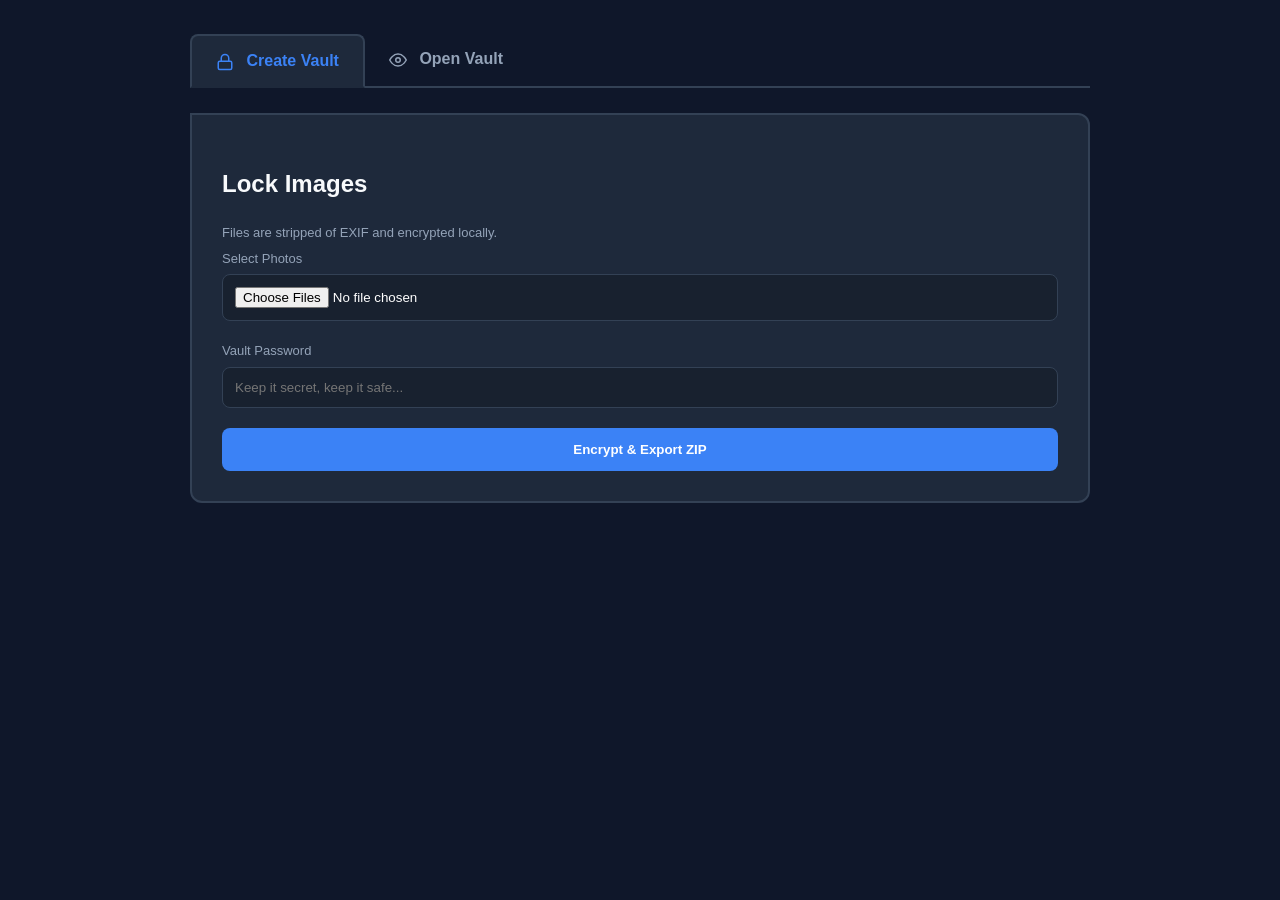
==== index.html @ 3fc197d2 "initial commit" ====
<!DOCTYPE html>
<html lang="en">
<head>
    <meta charset="UTF-8">
    <meta name="viewport" content="width=device-width, initial-scale=1.0, maximum-scale=1.0, user-scalable=no">
    <title>Zero-Knowledge Vault</title>
    
    <script src="https://cdnjs.cloudflare.com/ajax/libs/jszip/3.10.1/jszip.min.js"></script>
    <script src="./script.js" defer></script>
    <link rel="stylesheet" href="./styles.css">
</head>
<body>

   
    <div id="toasts"></div>

    <div id="lockScreen">
        <h1 style="color: var(--danger);"><svg class="icon" viewBox="0 0 24 24" width="32" height="32" stroke="currentColor" stroke-width="2" fill="none"><rect x="3" y="11" width="18" height="11" rx="2" ry="2"></rect><path d="M7 11V7a5 5 0 0 1 10 0v4"></path></svg> Session Expired</h1>
        <p>Memory purged for your safety.</p>
        <button class="btn btn-primary" style="width: auto; margin-top: 20px;" onclick="location.reload()">Re-Authenticate</button>
    </div>

    <div id="lightbox">
        <div style="padding: 15px; display: flex; justify-content: space-between; align-items: center; z-index: 10;">
            <span id="zoomTitle" style="font-weight: bold;">Preview</span>
            <button class="btn btn-sm btn-secondary" style="width: auto; margin: 0;" onclick="Lightbox.close()">✕ Close</button>
        </div>
        <div id="zoomWrapper">
            <img id="zoomImage" src="" />
            <div id="zoomOverlay" style="position: absolute; inset: 0; cursor: grab; z-index: 5;"></div>
        </div>
    </div>

    <div class="tabs-nav">
        <div class="tab-link active" onclick="Tabs.show('encryptTab')">
            <svg class="icon" viewBox="0 0 24 24" width="18" height="18" stroke="currentColor" stroke-width="2" fill="none"><rect x="3" y="11" width="18" height="11" rx="2" ry="2"></rect><path d="M7 11V7a5 5 0 0 1 10 0v4"></path></svg> Create Vault
        </div>
        <div class="tab-link" onclick="Tabs.show('decryptTab')">
            <svg class="icon" viewBox="0 0 24 24" width="18" height="18" stroke="currentColor" stroke-width="2" fill="none"><path d="M1 12s4-8 11-8 11 8 11 8-4 8-11 8-11-8-11-8z"></path><circle cx="12" cy="12" r="3"></circle></svg> Open Vault
        </div>
    </div>

    <div id="encryptTab" class="tab-content active">
        <h2>Lock Images</h2>
        <p class="label">Files are stripped of EXIF and encrypted locally.</p>
        
        <div class="field-group">
            <label class="label">Select Photos</label>
            <input type="file" id="inputFiles" accept="image/*" multiple>
        </div>

        <div class="field-group">
            <label class="label">Vault Password</label>
            <input type="password" id="inputPassEnc" placeholder="Keep it secret, keep it safe...">
        </div>

        <button id="btnRunEnc" class="btn btn-primary" onclick="App.runEncryption()">Encrypt & Export ZIP</button>
    </div>

    <div id="decryptTab" class="tab-content">
        <h2>Unlock Vault</h2>
        
        <div class="toggle-group">
            <input type="radio" id="modeZip" name="decMode" value="zip" checked onchange="Tabs.toggleInputMode()">
            <label for="modeZip">ZIP Archive</label>
            <input type="radio" id="modeFolder" name="decMode" value="folder" onchange="Tabs.toggleInputMode()">
            <label for="modeFolder">Folder</label>
        </div>

        <div id="boxZip" class="field-group">
            <label class="label">Vault ZIP</label>
            <input type="file" id="inputZip" accept=".zip">
        </div>

        <div id="boxFolder" class="field-group" style="display: none;">
            <label class="label">Vault Folder</label>
            <input type="file" id="inputFolder" webkitdirectory directory multiple>
        </div>

        <div class="field-group">
            <label class="label">Password</label>
            <input type="password" id="inputPassDec" placeholder="Enter password">
        </div>

        <button id="btnRunDec" class="btn btn-primary" onclick="App.runDecryption()">Unlock & View</button>
        
        <p id="batchStatus" style="text-align: center; font-size: 13px; color: var(--primary); margin-top: 15px;"></p>
        <div id="galleryGrid"></div>
        <button id="btnLoadMore" class="btn btn-secondary" onclick="App.loadNextBatch()">Load Next 10 Images</button>
    </div>
</body>
</html>
---- styles.css ----
/* ========================================================================
           1. DESIGN SYSTEM (CSS Variables)
           ======================================================================== */
:root {
  --bg-color: #0f172a;
  --panel-bg: #1e293b;
  --primary: #3b82f6;
  --primary-hover: #2563eb;
  --text-main: #f8fafc;
  --text-muted: #94a3b8;
  --danger: #ef4444;
  --success: #10b981;
  --border-color: #334155;
  --card-bg: rgba(0, 0, 0, 0.3);
}

/* ========================================================================
           2. BASE STYLES & LAYOUT
           ======================================================================== */
body {
  font-family:
    -apple-system, BlinkMacSystemFont, "Segoe UI", Roboto, sans-serif;
  background-color: var(--bg-color);
  color: var(--text-main);
  max-width: 900px;
  margin: 2rem auto;
  padding: 0 1rem;
  line-height: 1.6;
  overscroll-behavior: none;
}

.icon {
  vertical-align: middle;
  margin-right: 8px;
}

/* ========================================================================
           3. FORM CONTROLS & BUTTONS
           ======================================================================== */
.field-group {
  margin-bottom: 20px;
}
.label {
  display: block;
  font-size: 13px;
  color: var(--text-muted);
  margin-bottom: 5px;
}

input[type="password"],
input[type="file"] {
  width: 100%;
  padding: 12px;
  background: rgba(0, 0, 0, 0.2);
  border: 1px solid var(--border-color);
  color: white;
  border-radius: 8px;
  box-sizing: border-box;
  transition: border-color 0.2s;
}
input[type="password"]:focus {
  outline: none;
  border-color: var(--primary);
}

.btn {
  display: flex;
  align-items: center;
  justify-content: center;
  padding: 14px 20px;
  border-radius: 8px;
  font-weight: 600;
  cursor: pointer;
  border: none;
  transition: all 0.2s;
  width: 100%;
}
.btn-primary {
  background: var(--primary);
  color: white;
}
.btn-primary:hover:not(:disabled) {
  background: var(--primary-hover);
}
.btn-secondary {
  background: var(--border-color);
  color: white;
  margin-top: 15px;
}
.btn:disabled {
  opacity: 0.5;
  cursor: not-allowed;
}

/* ========================================================================
           4. NAVIGATION & TABS
           ======================================================================== */
.tabs-nav {
  display: flex;
  border-bottom: 2px solid var(--border-color);
  margin-bottom: 25px;
}
.tab-link {
  padding: 12px 24px;
  cursor: pointer;
  color: var(--text-muted);
  font-weight: 600;
  border-radius: 8px 8px 0 0;
  transition: 0.2s;
  position: relative;
  bottom: -2px;
}
.tab-link.active {
  background: var(--panel-bg);
  color: var(--primary);
  border: 2px solid var(--border-color);
  border-bottom-color: var(--panel-bg);
}

.tab-content {
  display: none;
  background: var(--panel-bg);
  padding: 30px;
  border-radius: 0 12px 12px 12px;
  border: 2px solid var(--border-color);
}
.tab-content.active {
  display: block;
  animation: slideUp 0.3s ease-out;
}

@keyframes slideUp {
  from {
    opacity: 0;
    transform: translateY(10px);
  }
  to {
    opacity: 1;
    transform: translateY(0);
  }
}

/* ========================================================================
           5. GALLERY & PREVIEW
           ======================================================================== */
#galleryGrid {
  display: grid;
  grid-template-columns: repeat(auto-fill, minmax(220px, 1fr));
  gap: 15px;
  margin-top: 25px;
}

.gallery-card {
  background: var(--card-bg);
  border: 1px solid var(--border-color);
  border-radius: 12px;
  padding: 10px;
  height: 280px;
  display: flex;
  flex-direction: column;
}

.img-container {
  flex: 1;
  overflow: hidden;
  background: #000;
  border-radius: 8px;
  display: flex;
  align-items: center;
  justify-content: center;
  cursor: zoom-in;
}
.img-container img {
  max-width: 100%;
  max-height: 100%;
  object-fit: contain;
}

.card-actions {
  margin-top: 10px;
}
.btn-sm {
  padding: 8px;
  font-size: 12px;
}

/* ========================================================================
           6. ZOOM LIGHTBOX & LOCK SCREEN
           ======================================================================== */
#lightbox {
  display: none;
  position: fixed;
  inset: 0;
  background: rgba(0, 0, 0, 0.96);
  z-index: 9999;
  flex-direction: column;
  touch-action: none;
}
#lightbox.active {
  display: flex;
}
#zoomWrapper {
  flex: 1;
  display: flex;
  align-items: center;
  justify-content: center;
  position: relative;
}
#zoomImage {
  max-width: 100%;
  max-height: 100%;
  transform-origin: center;
  transition: transform 0.1s ease-out;
}

#lockScreen {
  display: none;
  position: fixed;
  inset: 0;
  background: var(--bg-color);
  z-index: 10000;
  flex-direction: column;
  align-items: center;
  justify-content: center;
}
#lockScreen.active {
  display: flex;
}

/* ========================================================================
           7. TOASTS
           ======================================================================== */
#toasts {
  position: fixed;
  top: 20px;
  right: 20px;
  z-index: 10001;
  display: flex;
  flex-direction: column;
  gap: 10px;
}
.toast {
  background: var(--panel-bg);
  color: #fff;
  padding: 12px 20px;
  border-radius: 8px;
  border-left: 4px solid var(--primary);
  box-shadow: 0 4px 12px rgba(0, 0, 0, 0.5);
  font-size: 14px;
  animation: toastIn 0.3s ease forwards;
}
.toast.error {
  border-left-color: var(--danger);
}
@keyframes toastIn {
  from {
    transform: translateX(100%);
    opacity: 0;
  }
  to {
    transform: translateX(0);
    opacity: 1;
  }
}
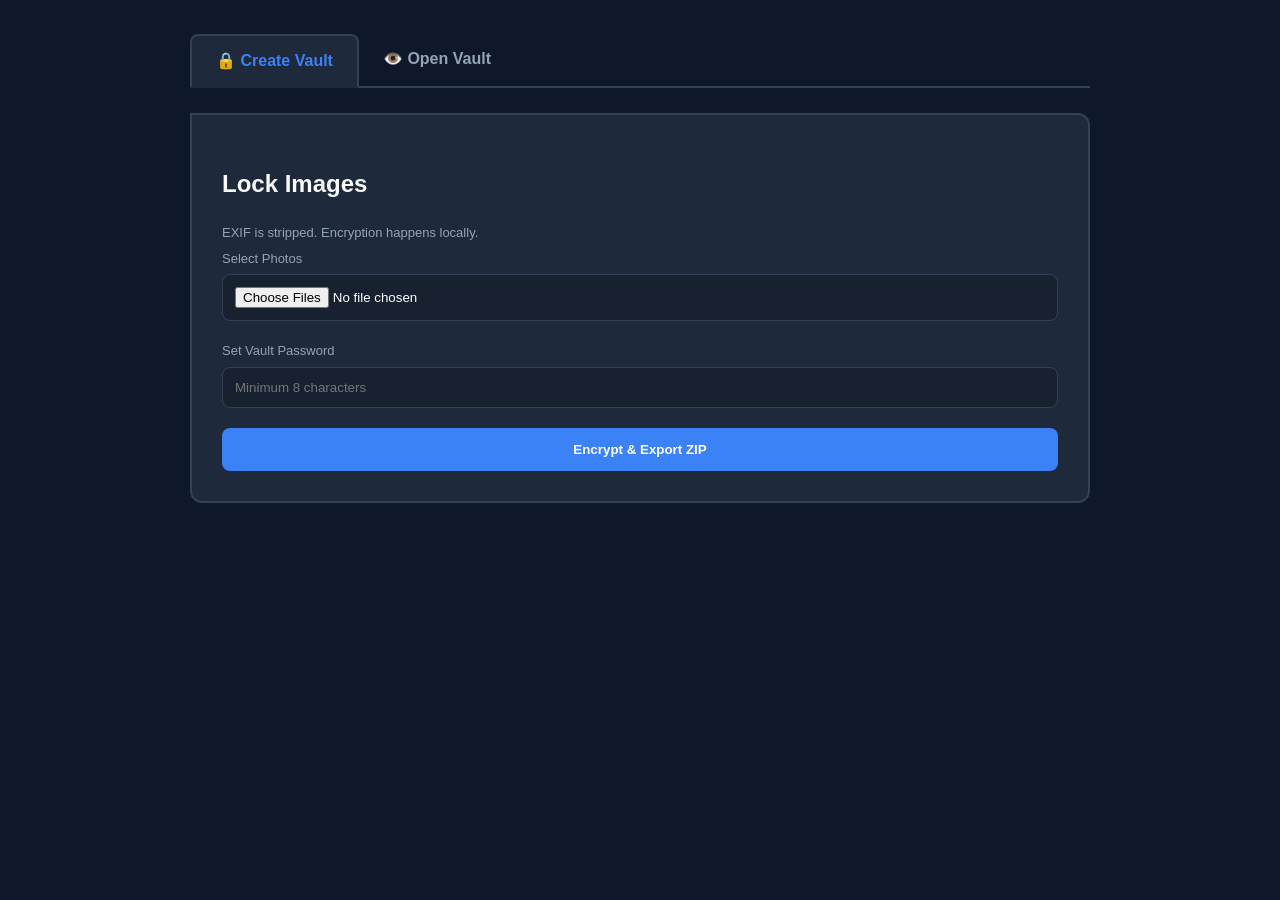
==== commit 53bbc8c1: "Select ZIP error fix while decrypting" ====
--- a/index.html
+++ b/index.html
@@ -3,7 +3,7 @@
 <head>
     <meta charset="UTF-8">
     <meta name="viewport" content="width=device-width, initial-scale=1.0, maximum-scale=1.0, user-scalable=no">
-    <title>Zero-Knowledge Vault</title>
+    <title>Secure Local Vault</title>
     
     <script src="https://cdnjs.cloudflare.com/ajax/libs/jszip/3.10.1/jszip.min.js"></script>
     <script src="./script.js" defer></script>
@@ -11,11 +11,10 @@
 </head>
 <body>
 
-   
     <div id="toasts"></div>
 
     <div id="lockScreen">
-        <h1 style="color: var(--danger);"><svg class="icon" viewBox="0 0 24 24" width="32" height="32" stroke="currentColor" stroke-width="2" fill="none"><rect x="3" y="11" width="18" height="11" rx="2" ry="2"></rect><path d="M7 11V7a5 5 0 0 1 10 0v4"></path></svg> Session Expired</h1>
+        <h1 style="color: var(--danger);">🔒 Session Expired</h1>
         <p>Memory purged for your safety.</p>
         <button class="btn btn-primary" style="width: auto; margin-top: 20px;" onclick="location.reload()">Re-Authenticate</button>
     </div>
@@ -23,7 +22,7 @@
     <div id="lightbox">
         <div style="padding: 15px; display: flex; justify-content: space-between; align-items: center; z-index: 10;">
             <span id="zoomTitle" style="font-weight: bold;">Preview</span>
-            <button class="btn btn-sm btn-secondary" style="width: auto; margin: 0;" onclick="Lightbox.close()">✕ Close</button>
+            <button class="btn btn-secondary" style="width: auto; margin: 0; padding: 8px 15px;" onclick="Lightbox.close()">✕ Close</button>
         </div>
         <div id="zoomWrapper">
             <img id="zoomImage" src="" />
@@ -32,17 +31,13 @@
     </div>
 
     <div class="tabs-nav">
-        <div class="tab-link active" onclick="Tabs.show('encryptTab')">
-            <svg class="icon" viewBox="0 0 24 24" width="18" height="18" stroke="currentColor" stroke-width="2" fill="none"><rect x="3" y="11" width="18" height="11" rx="2" ry="2"></rect><path d="M7 11V7a5 5 0 0 1 10 0v4"></path></svg> Create Vault
-        </div>
-        <div class="tab-link" onclick="Tabs.show('decryptTab')">
-            <svg class="icon" viewBox="0 0 24 24" width="18" height="18" stroke="currentColor" stroke-width="2" fill="none"><path d="M1 12s4-8 11-8 11 8 11 8-4 8-11 8-11-8-11-8z"></path><circle cx="12" cy="12" r="3"></circle></svg> Open Vault
-        </div>
+        <div class="tab-link active" onclick="Tabs.show('encryptTab')">🔒 Create Vault</div>
+        <div class="tab-link" onclick="Tabs.show('decryptTab')">👁️ Open Vault</div>
     </div>
 
     <div id="encryptTab" class="tab-content active">
         <h2>Lock Images</h2>
-        <p class="label">Files are stripped of EXIF and encrypted locally.</p>
+        <p class="label">EXIF is stripped. Encryption happens locally.</p>
         
         <div class="field-group">
             <label class="label">Select Photos</label>
@@ -50,8 +45,8 @@
         </div>
 
         <div class="field-group">
-            <label class="label">Vault Password</label>
-            <input type="password" id="inputPassEnc" placeholder="Keep it secret, keep it safe...">
+            <label class="label">Set Vault Password</label>
+            <input type="password" id="inputPassEnc" placeholder="Minimum 8 characters">
         </div>
 
         <button id="btnRunEnc" class="btn btn-primary" onclick="App.runEncryption()">Encrypt & Export ZIP</button>
@@ -62,31 +57,32 @@
         
         <div class="toggle-group">
             <input type="radio" id="modeZip" name="decMode" value="zip" checked onchange="Tabs.toggleInputMode()">
-            <label for="modeZip">ZIP Archive</label>
+            <label for="modeZip">🗜️ ZIP Archive</label>
             <input type="radio" id="modeFolder" name="decMode" value="folder" onchange="Tabs.toggleInputMode()">
-            <label for="modeFolder">Folder</label>
+            <label for="modeFolder">📁 Folder</label>
         </div>
 
         <div id="boxZip" class="field-group">
-            <label class="label">Vault ZIP</label>
+            <label class="label">Select Vault ZIP</label>
             <input type="file" id="inputZip" accept=".zip">
         </div>
 
         <div id="boxFolder" class="field-group" style="display: none;">
-            <label class="label">Vault Folder</label>
+            <label class="label">Select Vault Folder</label>
             <input type="file" id="inputFolder" webkitdirectory directory multiple>
         </div>
 
         <div class="field-group">
-            <label class="label">Password</label>
+            <label class="label">Vault Password</label>
             <input type="password" id="inputPassDec" placeholder="Enter password">
         </div>
 
-        <button id="btnRunDec" class="btn btn-primary" onclick="App.runDecryption()">Unlock & View</button>
+        <button id="btnRunDec" class="btn btn-primary" onclick="App.runDecryption()">Unlock Vault</button>
         
-        <p id="batchStatus" style="text-align: center; font-size: 13px; color: var(--primary); margin-top: 15px;"></p>
+        <p id="batchStatus" style="text-align: center; font-size: 13px; color: var(--primary); margin-top: 15px; font-weight: bold;"></p>
         <div id="galleryGrid"></div>
-        <button id="btnLoadMore" class="btn btn-secondary" onclick="App.loadNextBatch()">Load Next 10 Images</button>
+        <button id="btnLoadMore" class="btn btn-secondary" onclick="App.loadNextBatch()">Load Next Batch</button>
     </div>
+
 </body>
 </html>
--- a/styles.css
+++ b/styles.css
@@ -1,6 +1,3 @@
-/* ========================================================================
-           1. DESIGN SYSTEM (CSS Variables)
-           ======================================================================== */
 :root {
   --bg-color: #0f172a;
   --panel-bg: #1e293b;
@@ -14,9 +11,6 @@
   --card-bg: rgba(0, 0, 0, 0.3);
 }
 
-/* ========================================================================
-           2. BASE STYLES & LAYOUT
-           ======================================================================== */
 body {
   font-family:
     -apple-system, BlinkMacSystemFont, "Segoe UI", Roboto, sans-serif;
@@ -29,72 +23,7 @@
   overscroll-behavior: none;
 }
 
-.icon {
-  vertical-align: middle;
-  margin-right: 8px;
-}
-
-/* ========================================================================
-           3. FORM CONTROLS & BUTTONS
-           ======================================================================== */
-.field-group {
-  margin-bottom: 20px;
-}
-.label {
-  display: block;
-  font-size: 13px;
-  color: var(--text-muted);
-  margin-bottom: 5px;
-}
-
-input[type="password"],
-input[type="file"] {
-  width: 100%;
-  padding: 12px;
-  background: rgba(0, 0, 0, 0.2);
-  border: 1px solid var(--border-color);
-  color: white;
-  border-radius: 8px;
-  box-sizing: border-box;
-  transition: border-color 0.2s;
-}
-input[type="password"]:focus {
-  outline: none;
-  border-color: var(--primary);
-}
-
-.btn {
-  display: flex;
-  align-items: center;
-  justify-content: center;
-  padding: 14px 20px;
-  border-radius: 8px;
-  font-weight: 600;
-  cursor: pointer;
-  border: none;
-  transition: all 0.2s;
-  width: 100%;
-}
-.btn-primary {
-  background: var(--primary);
-  color: white;
-}
-.btn-primary:hover:not(:disabled) {
-  background: var(--primary-hover);
-}
-.btn-secondary {
-  background: var(--border-color);
-  color: white;
-  margin-top: 15px;
-}
-.btn:disabled {
-  opacity: 0.5;
-  cursor: not-allowed;
-}
-
-/* ========================================================================
-           4. NAVIGATION & TABS
-           ======================================================================== */
+/* --- Navigation Tabs --- */
 .tabs-nav {
   display: flex;
   border-bottom: 2px solid var(--border-color);
@@ -129,37 +58,107 @@
   animation: slideUp 0.3s ease-out;
 }
 
-@keyframes slideUp {
-  from {
-    opacity: 0;
-    transform: translateY(10px);
-  }
-  to {
-    opacity: 1;
-    transform: translateY(0);
-  }
-}
-
-/* ========================================================================
-           5. GALLERY & PREVIEW
-           ======================================================================== */
+/* --- Toggle Group (ZIP vs Folder) --- */
+.toggle-group {
+  display: flex;
+  gap: 5px;
+  margin-bottom: 20px;
+  background: rgba(0, 0, 0, 0.3);
+  padding: 5px;
+  border-radius: 10px;
+  border: 1px solid var(--border-color);
+}
+.toggle-group input {
+  display: none;
+}
+.toggle-group label {
+  flex: 1;
+  text-align: center;
+  padding: 10px;
+  cursor: pointer;
+  border-radius: 7px;
+  color: var(--text-muted);
+  font-size: 14px;
+  font-weight: 600;
+  transition: 0.2s;
+}
+.toggle-group input:checked + label {
+  background: var(--primary);
+  color: white;
+}
+
+/* --- Form Elements --- */
+.field-group {
+  margin-bottom: 20px;
+}
+.label {
+  display: block;
+  font-size: 13px;
+  color: var(--text-muted);
+  margin-bottom: 5px;
+}
+
+input[type="password"],
+input[type="file"] {
+  width: 100%;
+  padding: 12px;
+  background: rgba(0, 0, 0, 0.2);
+  border: 1px solid var(--border-color);
+  color: white;
+  border-radius: 8px;
+  box-sizing: border-box;
+  transition: border-color 0.2s;
+}
+input[type="password"]:focus {
+  outline: none;
+  border-color: var(--primary);
+}
+
+.btn {
+  display: flex;
+  align-items: center;
+  justify-content: center;
+  padding: 14px 20px;
+  border-radius: 8px;
+  font-weight: 600;
+  cursor: pointer;
+  border: none;
+  transition: all 0.2s;
+  width: 100%;
+}
+.btn-primary {
+  background: var(--primary);
+  color: white;
+}
+.btn-primary:hover:not(:disabled) {
+  background: var(--primary-hover);
+}
+.btn-secondary {
+  background: var(--border-color);
+  color: white;
+  margin-top: 15px;
+}
+.btn:disabled {
+  opacity: 0.5;
+  cursor: not-allowed;
+}
+
+/* --- Gallery --- */
 #galleryGrid {
   display: grid;
-  grid-template-columns: repeat(auto-fill, minmax(220px, 1fr));
+  grid-template-columns: repeat(auto-fill, minmax(200px, 1fr));
   gap: 15px;
   margin-top: 25px;
 }
-
 .gallery-card {
   background: var(--card-bg);
   border: 1px solid var(--border-color);
   border-radius: 12px;
   padding: 10px;
-  height: 280px;
-  display: flex;
-  flex-direction: column;
-}
-
+  height: 260px;
+  display: flex;
+  flex-direction: column;
+}
 .img-container {
   flex: 1;
   overflow: hidden;
@@ -175,18 +174,12 @@
   max-height: 100%;
   object-fit: contain;
 }
-
-.card-actions {
-  margin-top: 10px;
-}
-.btn-sm {
-  padding: 8px;
-  font-size: 12px;
-}
-
-/* ========================================================================
-           6. ZOOM LIGHTBOX & LOCK SCREEN
-           ======================================================================== */
+#btnLoadMore {
+  display: none;
+  margin-top: 20px;
+}
+
+/* --- Overlays --- */
 #lightbox {
   display: none;
   position: fixed;
@@ -227,9 +220,6 @@
   display: flex;
 }
 
-/* ========================================================================
-           7. TOASTS
-           ======================================================================== */
 #toasts {
   position: fixed;
   top: 20px;
@@ -245,12 +235,22 @@
   padding: 12px 20px;
   border-radius: 8px;
   border-left: 4px solid var(--primary);
-  box-shadow: 0 4px 12px rgba(0, 0, 0, 0.5);
   font-size: 14px;
   animation: toastIn 0.3s ease forwards;
 }
 .toast.error {
   border-left-color: var(--danger);
+}
+
+@keyframes slideUp {
+  from {
+    opacity: 0;
+    transform: translateY(10px);
+  }
+  to {
+    opacity: 1;
+    transform: translateY(0);
+  }
 }
 @keyframes toastIn {
   from {
